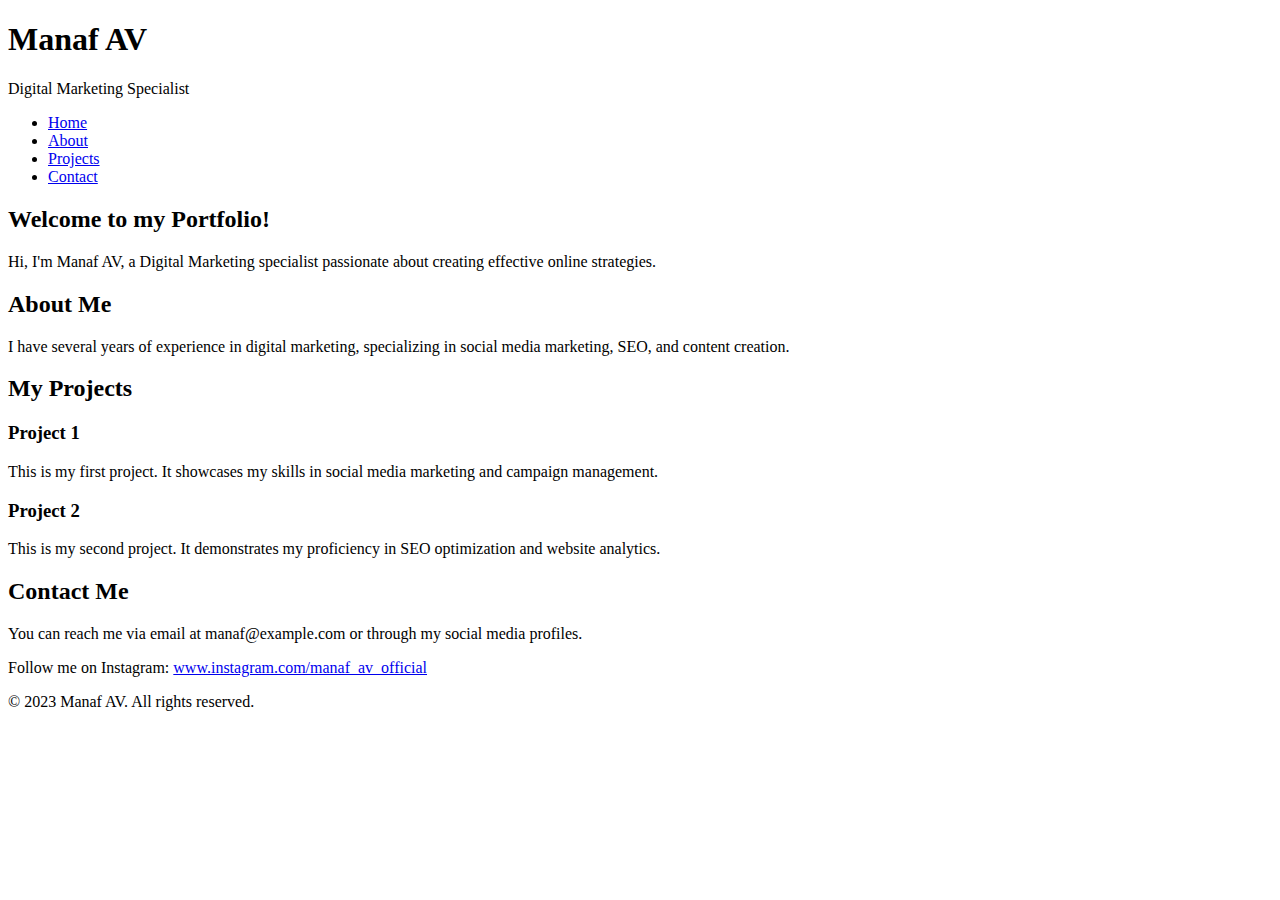
==== Home.html @ 20b16283 "Create Home.html" ====
<!DOCTYPE html>
<html lang="en">
<head>
  <meta charset="UTF-8">
  <meta name="viewport" content="width=device-width, initial-scale=1.0">
  <title>Personal Portfolio</title>
  <link rel="stylesheet" href="styles.css">
</head>
<body>
  <header>
    <h1>Manaf AV</h1>
    <p>Digital Marketing Specialist</p>
    <nav>
      <ul>
        <li><a href="#home">Home</a></li>
        <li><a href="#about">About</a></li>
        <li><a href="#projects">Projects</a></li>
        <li><a href="#contact">Contact</a></li>
      </ul>
    </nav>
  </header>

  <section id="home">
    <h2>Welcome to my Portfolio!</h2>
    <p>Hi, I'm Manaf AV, a Digital Marketing specialist passionate about creating effective online strategies.</p>
  </section>

  <section id="about">
    <h2>About Me</h2>
    <p>I have several years of experience in digital marketing, specializing in social media marketing, SEO, and content creation.</p>
  </section>

  <section id="projects">
    <h2>My Projects</h2>
    <div class="project">
      <h3>Project 1</h3>
      <p>This is my first project. It showcases my skills in social media marketing and campaign management.</p>
    </div>
    <div class="project">
      <h3>Project 2</h3>
      <p>This is my second project. It demonstrates my proficiency in SEO optimization and website analytics.</p>
    </div>
  </section>

  <section id="contact">
    <h2>Contact Me</h2>
    <p>You can reach me via email at manaf@example.com or through my social media profiles.</p>
    <p>Follow me on Instagram: <a href="https://www.instagram.com/manaf_av_official">www.instagram.com/manaf_av_official</a></p>
  </section>

  <footer>
    <p>&copy; 2023 Manaf AV. All rights reserved.</p>
  </footer>
</body>
</html>
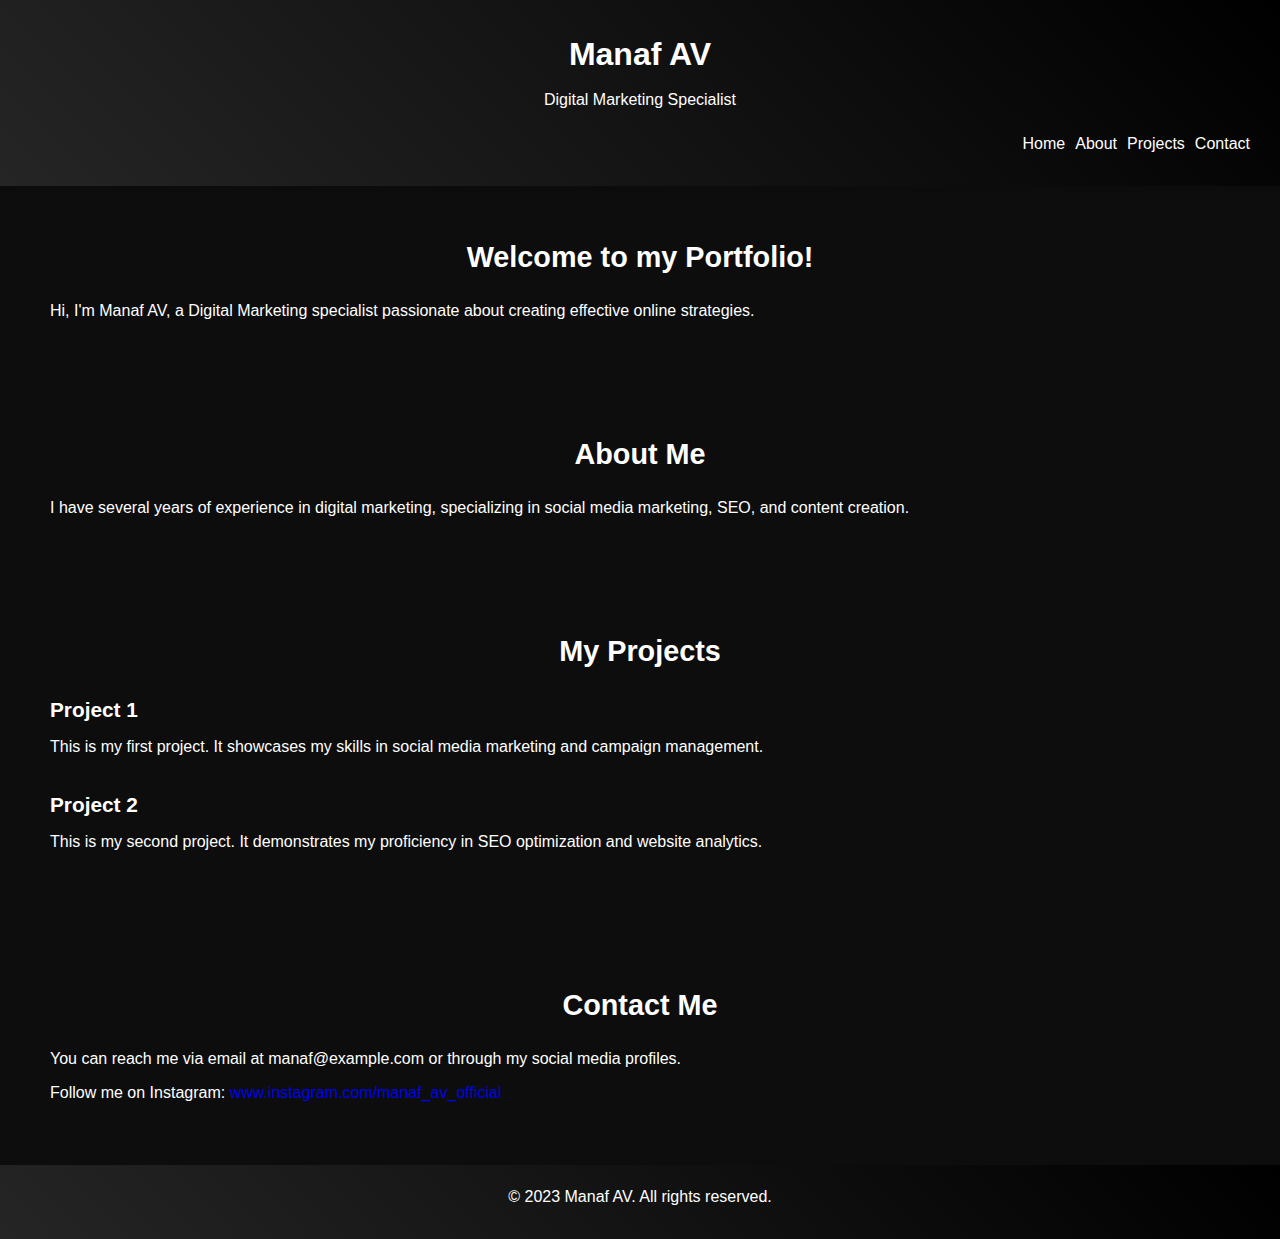
==== commit 2ba79334: "Update Home.html" ====
--- a/Home.html
+++ b/Home.html
@@ -4,7 +4,7 @@
   <meta charset="UTF-8">
   <meta name="viewport" content="width=device-width, initial-scale=1.0">
   <title>Personal Portfolio</title>
-  <link rel="stylesheet" href="styles.css">
+  <link rel="stylesheet" href="home.css">
 </head>
 <body>
   <header>
--- a/home.css
+++ b/home.css
@@ -0,0 +1,87 @@
+/* Reset some default styles */
+* {
+  margin: 0;
+  padding: 0;
+  box-sizing: border-box;
+}
+
+/* Body styles */
+body {
+  font-family: 'Montserrat', sans-serif;
+  background-color: #0d0d0d;
+  color: #fff;
+  line-height: 1.5;
+}
+
+/* Header styles */
+header {
+  text-align: center;
+  padding: 30px;
+  background: linear-gradient(45deg, #252525, #000);
+  box-shadow: 0 2px 4px rgba(0, 0, 0, 0.1);
+}
+
+h1 {
+  font-size: 2rem;
+  margin-bottom: 10px;
+  font-weight: 600;
+}
+
+.subtitle {
+  font-size: 1.2rem;
+  margin-bottom: 20px;
+}
+
+nav ul {
+  list-style: none;
+  display: flex;
+  justify-content: flex-end;
+  margin-top: 20px;
+}
+
+nav ul li {
+  margin-left: 10px;
+}
+
+nav ul li a {
+  text-decoration: none;
+  color: #fff;
+}
+
+/* Main sections */
+section {
+  padding: 50px;
+}
+
+h2 {
+  font-size: 1.8rem;
+  margin-bottom: 20px;
+  text-align: center;
+}
+
+.project {
+  margin-bottom: 30px;
+}
+
+.project h3 {
+  font-size: 1.3rem;
+  margin-bottom: 10px;
+}
+
+/* Footer styles */
+footer {
+  text-align: center;
+  padding: 20px;
+  background: linear-gradient(45deg, #252525, #000);
+  color: #fff;
+}
+
+/* Remove underline from links */
+a {
+  text-decoration: none;
+}
+
+/* Add spaces between lines */
+p {
+  margin-bottom: 10px;
+}
